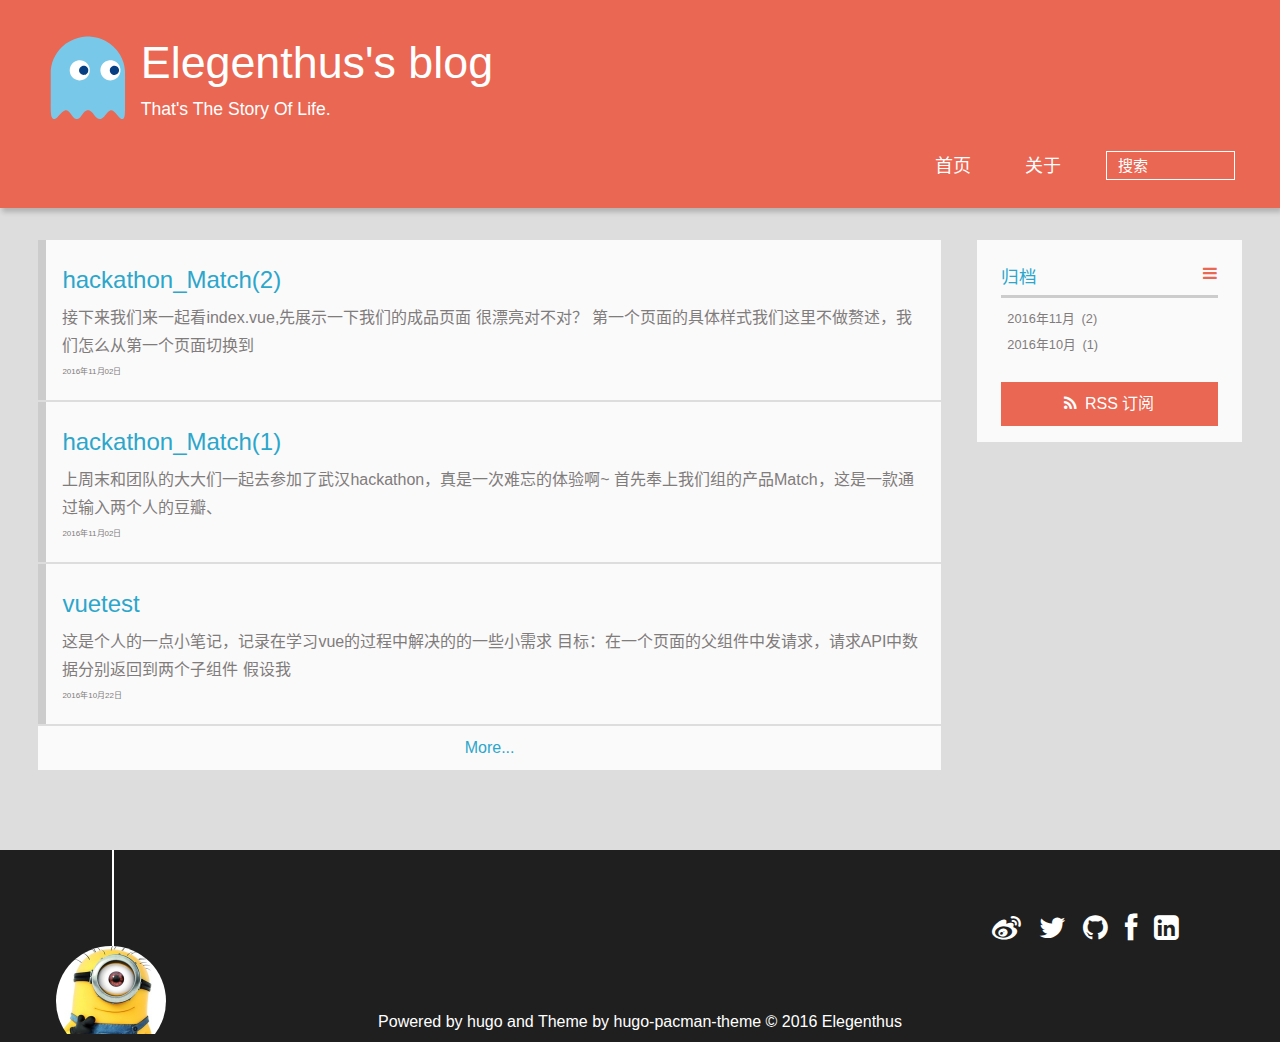
==== index.html @ c54bd573 "refresh hackathon_match(2)" ====
<!DOCTYPE HTML>
<html lang="zh-CN">
<head>
  <meta charset="UTF-8">
  <title>Elegenthus&#39;s blog</title>
  <meta name="viewport" content="width=device-width, initial-scale=1, maximum-scale=3, minimum-scale=1">
  <meta name="keywords" content="">
  <meta name="description" content="Elegenthus&#39;s blog">
  <meta name="author" content="Elegenthus">
  <meta itemprop="name" content="Elegenthus&#39;s blog">
  <meta itemprop="description" content="Elegenthus&#39;s blog">
  <meta itemprop="image" content="https://elegenthus.github.io/img/author.jpg">
  <meta name="twitter:card" content="summary" />
  <meta name="twitter:site" content="@Elegenthus" />
  <meta name="twitter:title" content="Elegenthus&#39;s blog" />
  
  <meta name="twitter:description" content="Hold your head up because you have every right to.">
  <link rel="alternate" href="https://elegenthus.github.io/feed.xml" title="Elegenthus&#39;s blog" type="application/rss+xml"/>
  <link rel="shortcut icon" href="https://elegenthus.github.io/img/favicon.ico"/>
  <link rel="apple-touch-icon" href="https://elegenthus.github.io/apple-touch-icon.png" />
  <link rel="apple-touch-icon-precomposed" href="https://elegenthus.github.io/apple-touch-icon.png" />
  <link rel="stylesheet" href="https://elegenthus.github.io/highlight/styles/github.css">
  <script src="https://elegenthus.github.io/highlight/highlight.pack.js"></script>
  <script>hljs.initHighlightingOnLoad();</script>
  <link rel="stylesheet" href="https://elegenthus.github.io/font/hack/css/hack.min.css">
  <link rel="stylesheet" href="https://elegenthus.github.io/css/style.css">
</head>

<body>
  <header>
    <div>
  
  <div id="imglogo">
    <a href="https://elegenthus.github.io/"><img src="https://elegenthus.github.io/img/logo.svg" alt="Elegenthus&#39;s blog" title="Elegenthus&#39;s blog"/></a>
  </div>
  
  <div id="textlogo">
    <h1 class="site-name"><a href="https://elegenthus.github.io/" title="Elegenthus&#39;s blog">Elegenthus&#39;s blog</a></h1>
    <h2 class="blog-motto">That&#39;s The Story Of Life.</h2>
  </div>
  <div class="navbar"><a class="navbutton navmobile" href="#" title="menu"></a></div>
  <nav class="animated">
    <ul>
      
      <li><a href="/">首页</a></li>
      
      <li><a href="/about/">关于</a></li>
      
      <li>
        <form class="search" method="get" action="https://www.google.com/search">
          <div>
            <input type="text" id="search" name="q" placeholder="搜索">
          </div>
        </form>
      </li>
    </ul>
  </nav>
</div>

  </header>
  <div id="container">
    <div id="main">
      
      
      <section class="post" itemscope itemprop="blogPost">
    <a href="https://elegenthus.github.io/post/hackathon_Match%282%29/" title="hackathon_Match(2)" itemprop="url">
    <h1 itemprop="name">hackathon_Match(2)</h1>
    <p itemprop="description">接下来我们来一起看index.vue,先展示一下我们的成品页面 很漂亮对不对？ 第一个页面的具体样式我们这里不做赘述，我们怎么从第一个页面切换到</p>
    <time datetime="2016-11-02 18:46:18 &#43;0800 CST" itemprop="datePublished">2016年11月02日</time>
  </a>
</section>

      
      
      <section class="post" itemscope itemprop="blogPost">
    <a href="https://elegenthus.github.io/post/hackathon_Match%281%29/" title="hackathon_Match(1)" itemprop="url">
    <h1 itemprop="name">hackathon_Match(1)</h1>
    <p itemprop="description">上周末和团队的大大们一起去参加了武汉hackathon，真是一次难忘的体验啊~ 首先奉上我们组的产品Match，这是一款通过输入两个人的豆瓣、</p>
    <time datetime="2016-11-02 17:07:33 &#43;0800 CST" itemprop="datePublished">2016年11月02日</time>
  </a>
</section>

      
      
      <section class="post" itemscope itemprop="blogPost">
    <a href="https://elegenthus.github.io/post/vuetest/" title="vuetest" itemprop="url">
    <h1 itemprop="name">vuetest</h1>
    <p itemprop="description">这是个人的一点小笔记，记录在学习vue的过程中解决的的一些小需求 目标：在一个页面的父组件中发请求，请求API中数据分别返回到两个子组件 假设我</p>
    <time datetime="2016-10-22 17:17:19 &#43;0800 CST" itemprop="datePublished">2016年10月22日</time>
  </a>
</section>

      
      <nav id="page-nav" class="clearfix">
        <a class="page-number" href="https://elegenthus.github.io/post/">More...</a>
      </nav>
    </div>
    <div class="openaside"><a class="navbutton" href="#" title="显示侧边栏"></a></div>
<div id="asidepart">
<div class="closeaside"><a class="closebutton" href="#" title="隐藏侧边栏"></a></div>
<aside class="clearfix">
  



  



  
  <div class="archiveslist">
    <p class="asidetitle">归档</p>
    <ul class="archive-list">
      
      
      <li class="archive-list-item">
        <a class="archive-list-link" href="https://elegenthus.github.io/post/#2016-11">2016年11月</a><span class="archive-list-count">2</span>
      </li>
      
      
      <li class="archive-list-item">
        <a class="archive-list-link" href="https://elegenthus.github.io/post/#2016-10">2016年10月</a><span class="archive-list-count">1</span>
      </li>
      
    </ul>

  </div>


  



  
<div class="rsspart">
  <a rel="nofollow" href="https://elegenthus.github.io/feed.xml" type="application/rss+xml" target="_blank">RSS 订阅</a>
</div>


</aside>
</div>

  </div>
  <footer><div id="footer" >
  
  <div class="line">
    <span></span>
    <div style='background:no-repeat url("https://elegenthus.github.io/img/author.jpg") left top;-webkit-background-size:6.875em 6.875em;-moz-background-size:6.875em 6.875em;background-size:6.875em 6.875em;' class="author" ></div>
  </div>
  
  
  <section class="info">
    <p> </p>
  </section>
  
  <div class="social-font clearfix">
    
    <a href="http://weibo.com/5664914921" target="_blank" title="weibo"></a>
    
    
    <a href="https://twitter.com/Elegenthus" target="_blank" title="twitter"></a>
    
    
    <a href="https://github.com/Elegenthus" target="_blank" title="github"></a>
    
    
    <a href="https://www.facebook.com/coderzh" target="_blank" title="facebook"></a>
    
    
    <a href="https://www.linkedin.com/coderzh" target="_blank" title="linkedin"></a>
    
  </div>
  <p class="copyright">Powered by <a href="http://gohugo.io" target="_blank" title="hugo">hugo</a> and Theme by <a href="https://github.com/coderzh/hugo-pacman-theme" target="_blank" title="hugo-pacman-theme">hugo-pacman-theme</a> © 2016
    
    <a href="https://elegenthus.github.io/" target="_blank" title="Elegenthus">Elegenthus</a>
    
  </p>
</div>
</footer>
  <script src="https://elegenthus.github.io/js/jquery-2.1.0.min.js"></script>
<script type="text/javascript">
done = false;
$(document).ready(function(){
  $('.navbar').click(function(){
    $('header nav').toggleClass('shownav');
  });
  var myWidth = 0;
  function getSize(){
    if( typeof( window.innerWidth ) == 'number' ) {
      myWidth = window.innerWidth;
    } else if( document.documentElement && document.documentElement.clientWidth) {
      myWidth = document.documentElement.clientWidth;
    };
  };
  var m = $('#main'),
      a = $('#asidepart'),
      c = $('.closeaside'),
      o = $('.openaside');
  $(window).resize(function(){
    getSize();
    if (myWidth >= 1024) {
      $('header nav').removeClass('shownav');
    }else
    {
      m.removeClass('moveMain');
      a.css('display', 'block').removeClass('fadeOut');
      o.css('display', 'none');
    }
  });
  c.click(function(){
    a.addClass('fadeOut').css('display', 'none');
    o.css('display', 'block').addClass('fadeIn');
    m.addClass('moveMain');
  });
  o.click(function(){
    o.css('display', 'none').removeClass('beforeFadeIn');
    a.css('display', 'block').removeClass('fadeOut').addClass('fadeIn');
    m.removeClass('moveMain');
  });
  $(window).scroll(function(){
    o.css("top",Math.max(80,260-$(this).scrollTop()));
  });
  $('form.search').on('submit', function (event) {
    if (false === done) {
      event.preventDefault();
      var orgVal = $(this).find('#search').val();
      $(this).find('#search').val('site:https:\/\/elegenthus.github.io\/ ' + orgVal);
      done = true;
      $(this).submit();
    }
  });
});
</script>

<script type="text/javascript">
$(document).ready(function(){
  var $this = $('.share'),
      url = $this.attr('data-url'),
      encodedUrl = encodeURIComponent(url),
      title = $this.attr('data-title'),
      tsina = $this.attr('data-tsina');
  var html = [
  '<a href="#" class="overlay" id="qrcode"></a>',
  '<div class="qrcode clearfix"><span>扫描二维码分享到微信朋友圈</span><a class="qrclose" href="#share"></a><strong>Loading...Please wait</strong><img id="qrcode-pic" data-src="http://s.jiathis.com/qrcode.php?url=' + encodedUrl + '"/></div>',
  '<a href="#textlogo" class="article-back-to-top" title="Top"></a>',
  '<a href="https://www.facebook.com/sharer.php?u=' + encodedUrl + '" class="article-share-facebook" target="_blank" title="Facebook"></a>',
  '<a href="#qrcode" class="article-share-qrcode" title="QRcode"></a>',
  '<a href="https://twitter.com/intent/tweet?url=' + encodedUrl + '" class="article-share-twitter" target="_blank" title="Twitter"></a>',
  '<a href="http://service.weibo.com/share/share.php?title='+title+'&url='+encodedUrl +'&ralateUid='+ tsina +'&searchPic=true&style=number' +'" class="article-share-weibo" target="_blank" title="Weibo"></a>',
  '<span title="Share to"></span>'
  ].join('');
  $this.append(html);
  $('.article-share-qrcode').click(function(){
    var imgSrc = $('#qrcode-pic').attr('data-src');
    $('#qrcode-pic').attr('src', imgSrc);
    $('#qrcode-pic').load(function(){
        $('.qrcode strong').text(' ');
    });
  });
});
</script>



<script>
  (function(i,s,o,g,r,a,m){i['GoogleAnalyticsObject']=r;i[r]=i[r]||function(){
  (i[r].q=i[r].q||[]).push(arguments)},i[r].l=1*new Date();a=s.createElement(o),
  m=s.getElementsByTagName(o)[0];a.async=1;a.src=g;m.parentNode.insertBefore(a,m)
  })(window,document,'script','//www.google-analytics.com/analytics.js','ga');
  ga('create', 'UA-10147768-2', 'auto');
  ga('send', 'pageview');
  $('#messagesbsb').remove();
</script>



</body>
</html>
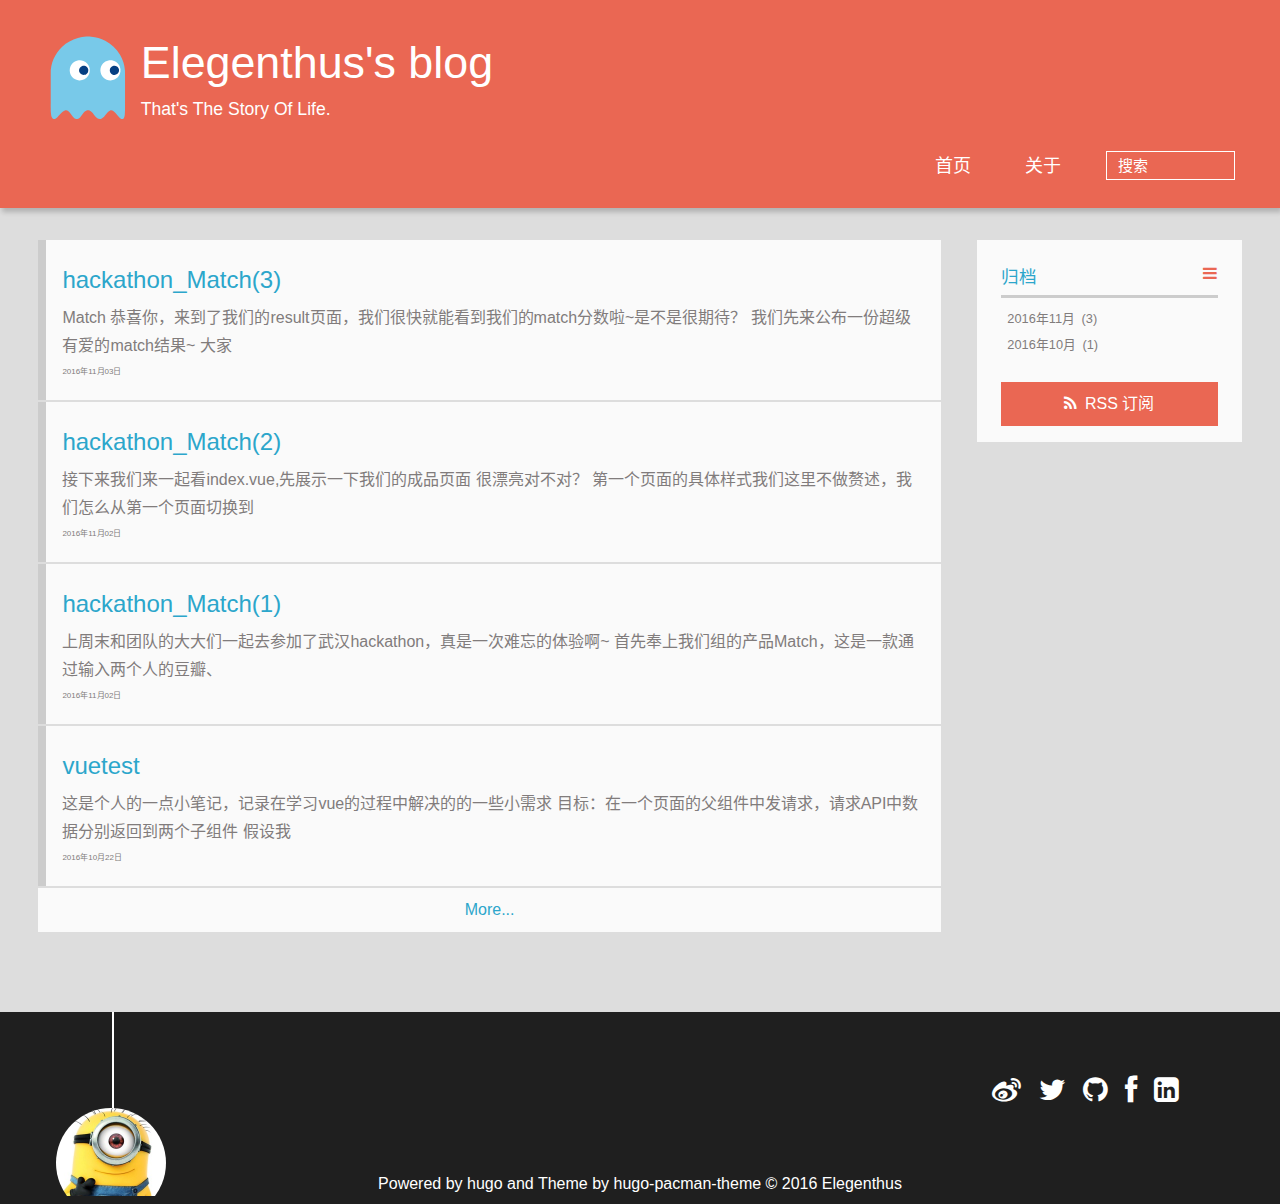
==== commit fc5c3f19: "add hackathon_match" ====
--- a/index.html
+++ b/index.html
@@ -63,6 +63,16 @@
       
       
       <section class="post" itemscope itemprop="blogPost">
+    <a href="https://elegenthus.github.io/post/hackathon_Match%283%29/" title="hackathon_Match(3)" itemprop="url">
+    <h1 itemprop="name">hackathon_Match(3)</h1>
+    <p itemprop="description">Match 恭喜你，来到了我们的result页面，我们很快就能看到我们的match分数啦~是不是很期待？ 我们先来公布一份超级有爱的match结果~ 大家</p>
+    <time datetime="2016-11-03 19:54:22 &#43;0800 CST" itemprop="datePublished">2016年11月03日</time>
+  </a>
+</section>
+
+      
+      
+      <section class="post" itemscope itemprop="blogPost">
     <a href="https://elegenthus.github.io/post/hackathon_Match%282%29/" title="hackathon_Match(2)" itemprop="url">
     <h1 itemprop="name">hackathon_Match(2)</h1>
     <p itemprop="description">接下来我们来一起看index.vue,先展示一下我们的成品页面 很漂亮对不对？ 第一个页面的具体样式我们这里不做赘述，我们怎么从第一个页面切换到</p>
@@ -114,7 +124,7 @@
       
       
       <li class="archive-list-item">
-        <a class="archive-list-link" href="https://elegenthus.github.io/post/#2016-11">2016年11月</a><span class="archive-list-count">2</span>
+        <a class="archive-list-link" href="https://elegenthus.github.io/post/#2016-11">2016年11月</a><span class="archive-list-count">3</span>
       </li>
       
       
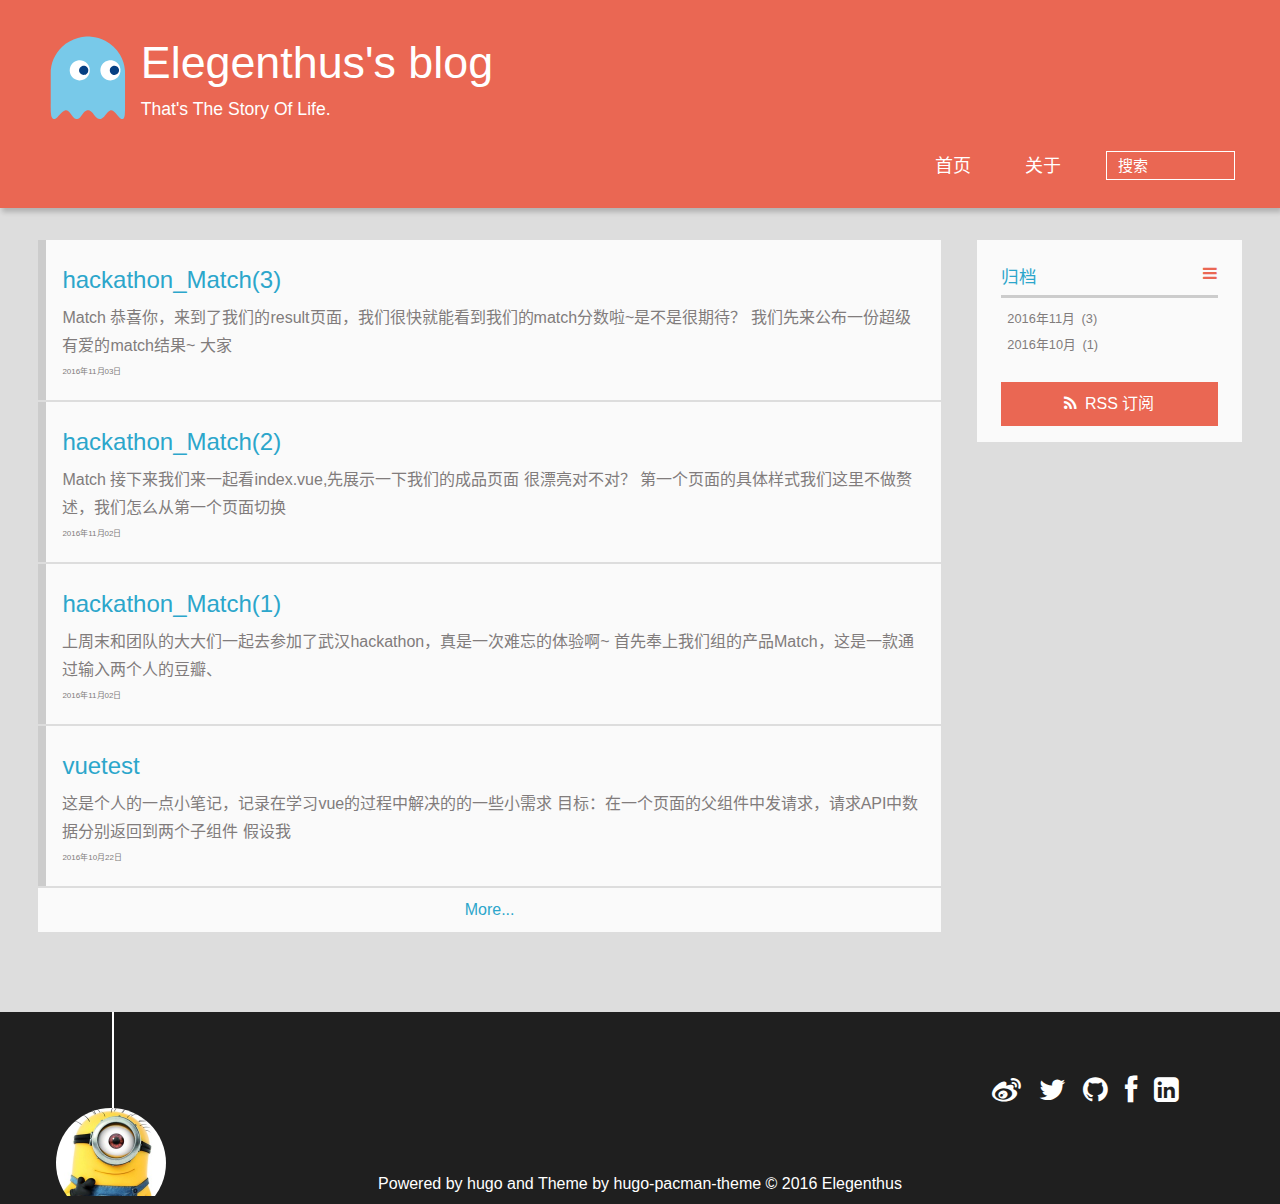
==== commit d7e64e11: "add hackathon_match" ====
--- a/index.html
+++ b/index.html
@@ -75,7 +75,7 @@
       <section class="post" itemscope itemprop="blogPost">
     <a href="https://elegenthus.github.io/post/hackathon_Match%282%29/" title="hackathon_Match(2)" itemprop="url">
     <h1 itemprop="name">hackathon_Match(2)</h1>
-    <p itemprop="description">接下来我们来一起看index.vue,先展示一下我们的成品页面 很漂亮对不对？ 第一个页面的具体样式我们这里不做赘述，我们怎么从第一个页面切换到</p>
+    <p itemprop="description">Match 接下来我们来一起看index.vue,先展示一下我们的成品页面 很漂亮对不对？ 第一个页面的具体样式我们这里不做赘述，我们怎么从第一个页面切换</p>
     <time datetime="2016-11-02 18:46:18 &#43;0800 CST" itemprop="datePublished">2016年11月02日</time>
   </a>
 </section>
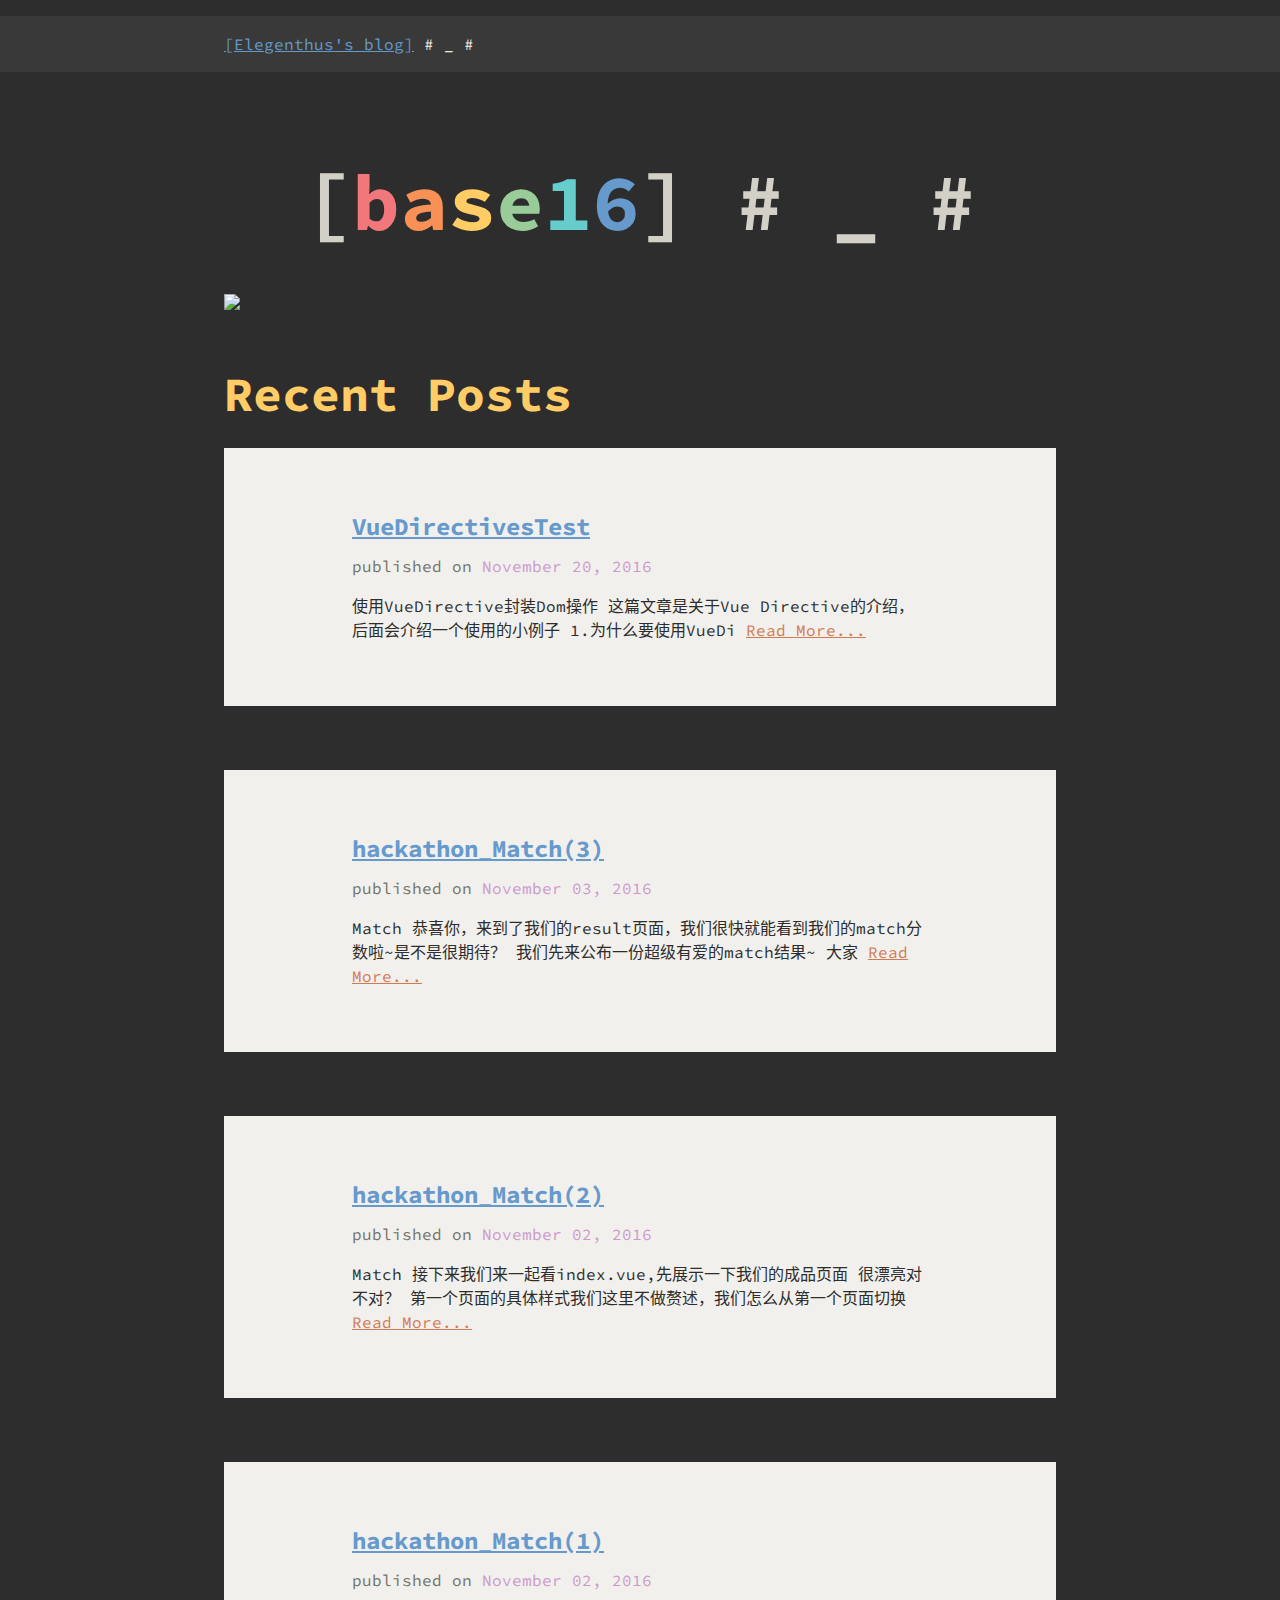
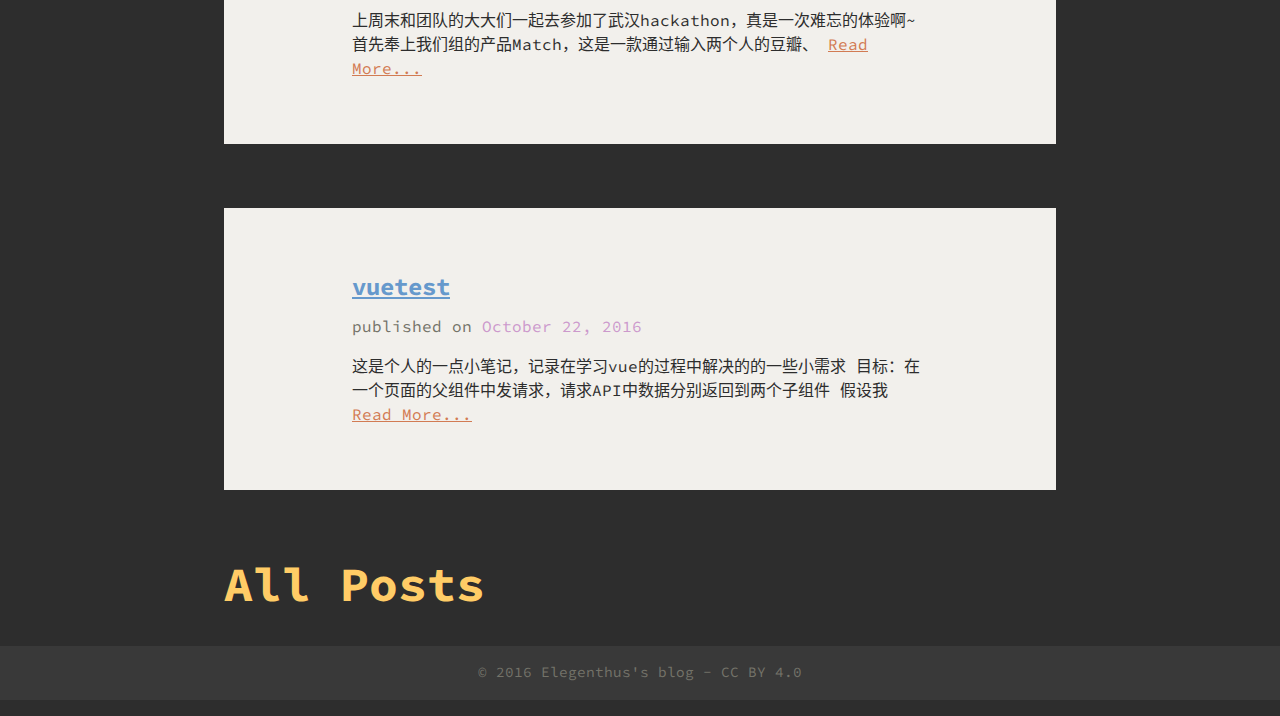
==== commit 0a407f8e: "change theme" ====
--- a/index.html
+++ b/index.html
@@ -1,288 +1,148 @@
-<!DOCTYPE HTML>
+<!DOCTYPE html>
 <html lang="zh-CN">
 <head>
-  <meta charset="UTF-8">
-  <title>Elegenthus&#39;s blog</title>
-  <meta name="viewport" content="width=device-width, initial-scale=1, maximum-scale=3, minimum-scale=1">
-  <meta name="keywords" content="">
-  <meta name="description" content="Elegenthus&#39;s blog">
-  <meta name="author" content="Elegenthus">
-  <meta itemprop="name" content="Elegenthus&#39;s blog">
-  <meta itemprop="description" content="Elegenthus&#39;s blog">
-  <meta itemprop="image" content="https://elegenthus.github.io/img/author.jpg">
-  <meta name="twitter:card" content="summary" />
-  <meta name="twitter:site" content="@Elegenthus" />
-  <meta name="twitter:title" content="Elegenthus&#39;s blog" />
-  
-  <meta name="twitter:description" content="Hold your head up because you have every right to.">
-  <link rel="alternate" href="https://elegenthus.github.io/feed.xml" title="Elegenthus&#39;s blog" type="application/rss+xml"/>
-  <link rel="shortcut icon" href="https://elegenthus.github.io/img/favicon.ico"/>
-  <link rel="apple-touch-icon" href="https://elegenthus.github.io/apple-touch-icon.png" />
-  <link rel="apple-touch-icon-precomposed" href="https://elegenthus.github.io/apple-touch-icon.png" />
-  <link rel="stylesheet" href="https://elegenthus.github.io/highlight/styles/github.css">
-  <script src="https://elegenthus.github.io/highlight/highlight.pack.js"></script>
-  <script>hljs.initHighlightingOnLoad();</script>
-  <link rel="stylesheet" href="https://elegenthus.github.io/font/hack/css/hack.min.css">
-  <link rel="stylesheet" href="https://elegenthus.github.io/css/style.css">
+<meta charset="utf-8">
+<meta name="description" content="">
+<meta name="keywords" content="">
+<meta name="author" content="">
+<meta name="generator" content="Hugo 0.15" />
+<meta name="viewport" content="width=device-width, initial-scale=1">
+<link rel="stylesheet" href="https://Elegenthus.github.io/css/style.css" type="text/css">
+<link rel="stylesheet" href="https://fonts.googleapis.com/css?family=Source+Code+Pro:400,700" type="text/css">
+<link rel="alternate" href="https://Elegenthus.github.io/index.xml" type="application/rss+xml" title="Elegenthus&#39;s blog">
+<title>Elegenthus&#39;s blog</title>
 </head>
+<body>
 
-<body>
-  <header>
-    <div>
-  
-  <div id="imglogo">
-    <a href="https://elegenthus.github.io/"><img src="https://elegenthus.github.io/img/logo.svg" alt="Elegenthus&#39;s blog" title="Elegenthus&#39;s blog"/></a>
+<header>
+  <div class="container clearfix">
+    <a class="path" href="https://elegenthus.github.io/">[Elegenthus&#39;s blog]</a>
+    <span class="caret"># _ #</span>
+    <div class="right">
+      
+    </div>
   </div>
-  
-  <div id="textlogo">
-    <h1 class="site-name"><a href="https://elegenthus.github.io/" title="Elegenthus&#39;s blog">Elegenthus&#39;s blog</a></h1>
-    <h2 class="blog-motto">That&#39;s The Story Of Life.</h2>
-  </div>
-  <div class="navbar"><a class="navbutton navmobile" href="#" title="menu"></a></div>
-  <nav class="animated">
-    <ul>
-      
-      <li><a href="/">首页</a></li>
-      
-      <li><a href="/about/">关于</a></li>
-      
-      <li>
-        <form class="search" method="get" action="https://www.google.com/search">
-          <div>
-            <input type="text" id="search" name="q" placeholder="搜索">
-          </div>
-        </form>
-      </li>
-    </ul>
-  </nav>
-</div>
+</header>
 
-  </header>
-  <div id="container">
-    <div id="main">
-      
-      
-      <section class="post" itemscope itemprop="blogPost">
-    <a href="https://elegenthus.github.io/post/hackathon_Match%283%29/" title="hackathon_Match(3)" itemprop="url">
-    <h1 itemprop="name">hackathon_Match(3)</h1>
-    <p itemprop="description">Match 恭喜你，来到了我们的result页面，我们很快就能看到我们的match分数啦~是不是很期待？ 我们先来公布一份超级有爱的match结果~ 大家</p>
-    <time datetime="2016-11-03 19:54:22 &#43;0800 CST" itemprop="datePublished">2016年11月03日</time>
-  </a>
-</section>
-
-      
-      
-      <section class="post" itemscope itemprop="blogPost">
-    <a href="https://elegenthus.github.io/post/hackathon_Match%282%29/" title="hackathon_Match(2)" itemprop="url">
-    <h1 itemprop="name">hackathon_Match(2)</h1>
-    <p itemprop="description">Match 接下来我们来一起看index.vue,先展示一下我们的成品页面 很漂亮对不对？ 第一个页面的具体样式我们这里不做赘述，我们怎么从第一个页面切换</p>
-    <time datetime="2016-11-02 18:46:18 &#43;0800 CST" itemprop="datePublished">2016年11月02日</time>
-  </a>
-</section>
-
-      
-      
-      <section class="post" itemscope itemprop="blogPost">
-    <a href="https://elegenthus.github.io/post/hackathon_Match%281%29/" title="hackathon_Match(1)" itemprop="url">
-    <h1 itemprop="name">hackathon_Match(1)</h1>
-    <p itemprop="description">上周末和团队的大大们一起去参加了武汉hackathon，真是一次难忘的体验啊~ 首先奉上我们组的产品Match，这是一款通过输入两个人的豆瓣、</p>
-    <time datetime="2016-11-02 17:07:33 &#43;0800 CST" itemprop="datePublished">2016年11月02日</time>
-  </a>
-</section>
-
-      
-      
-      <section class="post" itemscope itemprop="blogPost">
-    <a href="https://elegenthus.github.io/post/vuetest/" title="vuetest" itemprop="url">
-    <h1 itemprop="name">vuetest</h1>
-    <p itemprop="description">这是个人的一点小笔记，记录在学习vue的过程中解决的的一些小需求 目标：在一个页面的父组件中发请求，请求API中数据分别返回到两个子组件 假设我</p>
-    <time datetime="2016-10-22 17:17:19 &#43;0800 CST" itemprop="datePublished">2016年10月22日</time>
-  </a>
-</section>
-
-      
-      <nav id="page-nav" class="clearfix">
-        <a class="page-number" href="https://elegenthus.github.io/post/">More...</a>
-      </nav>
-    </div>
-    <div class="openaside"><a class="navbutton" href="#" title="显示侧边栏"></a></div>
-<div id="asidepart">
-<div class="closeaside"><a class="closebutton" href="#" title="隐藏侧边栏"></a></div>
-<aside class="clearfix">
-  
+<div class="container">
 
 
 
+<main role="main" class="homepage">
+
   
+<h1 class="site-title">
+  <span class="base05">[</span><span class="base08">b</span><span class="base09">a</span><span class="base0a">s</span><span class="base0b">e</span><span class="base0c">1</span><span class="base0d">6</span><span class="base05">]</span>
+  <span class="base05"># _ #</span>
+</h1>
+
+<div class="hero-logo">
+  <img src="https://elegenthus.github.io/img/base16-eighties.svg">
+</div>
+
+<div style="text-align: center;">
+  
+</div>
+
+
+  <h1 class="headline">Recent Posts</h1>
+
+  <div class="article-list">
+    
+      
+<article class="list-item" itemscope itemtype="http://schema.org/Blog">
+  <h2 class="headline" itemprop="headline"><a href="/post/VueDirectivesTest/">VueDirectivesTest</a></h2>
+  <div class="meta">
+
+    <span class="key">published on</span>
+    <span class="val"><time itemprop="datePublished" datetime="2016-11-20">November 20, 2016</time></span>
+
+  </div>
+  <section class="summary">
+    使用VueDirective封装Dom操作 这篇文章是关于Vue Directive的介绍，后面会介绍一个使用的小例子 1.为什么要使用VueDi  <a href="/post/VueDirectivesTest/">Read More...</a>
+  </section>
+</article>
+
+    
+      
+<article class="list-item" itemscope itemtype="http://schema.org/Blog">
+  <h2 class="headline" itemprop="headline"><a href="/post/hackathon_Match%283%29/">hackathon_Match(3)</a></h2>
+  <div class="meta">
+
+    <span class="key">published on</span>
+    <span class="val"><time itemprop="datePublished" datetime="2016-11-03">November 03, 2016</time></span>
+
+  </div>
+  <section class="summary">
+    Match 恭喜你，来到了我们的result页面，我们很快就能看到我们的match分数啦~是不是很期待？ 我们先来公布一份超级有爱的match结果~ 大家  <a href="/post/hackathon_Match%283%29/">Read More...</a>
+  </section>
+</article>
+
+    
+      
+<article class="list-item" itemscope itemtype="http://schema.org/Blog">
+  <h2 class="headline" itemprop="headline"><a href="/post/hackathon_Match%282%29/">hackathon_Match(2)</a></h2>
+  <div class="meta">
+
+    <span class="key">published on</span>
+    <span class="val"><time itemprop="datePublished" datetime="2016-11-02">November 02, 2016</time></span>
+
+  </div>
+  <section class="summary">
+    Match 接下来我们来一起看index.vue,先展示一下我们的成品页面 很漂亮对不对？ 第一个页面的具体样式我们这里不做赘述，我们怎么从第一个页面切换  <a href="/post/hackathon_Match%282%29/">Read More...</a>
+  </section>
+</article>
+
+    
+      
+<article class="list-item" itemscope itemtype="http://schema.org/Blog">
+  <h2 class="headline" itemprop="headline"><a href="/post/hackathon_Match%281%29/">hackathon_Match(1)</a></h2>
+  <div class="meta">
+
+    <span class="key">published on</span>
+    <span class="val"><time itemprop="datePublished" datetime="2016-11-02">November 02, 2016</time></span>
+
+  </div>
+  <section class="summary">
+    上周末和团队的大大们一起去参加了武汉hackathon，真是一次难忘的体验啊~ 首先奉上我们组的产品Match，这是一款通过输入两个人的豆瓣、  <a href="/post/hackathon_Match%281%29/">Read More...</a>
+  </section>
+</article>
+
+    
+      
+<article class="list-item" itemscope itemtype="http://schema.org/Blog">
+  <h2 class="headline" itemprop="headline"><a href="/post/vuetest/">vuetest</a></h2>
+  <div class="meta">
+
+    <span class="key">published on</span>
+    <span class="val"><time itemprop="datePublished" datetime="2016-10-22">October 22, 2016</time></span>
+
+  </div>
+  <section class="summary">
+    这是个人的一点小笔记，记录在学习vue的过程中解决的的一些小需求 目标：在一个页面的父组件中发请求，请求API中数据分别返回到两个子组件 假设我  <a href="/post/vuetest/">Read More...</a>
+  </section>
+</article>
+
+    
+  </div>
+
+<a href="/post/" class="all-post-link" style="text-decoration:none;"><h1 class="headline">All Posts</h1></a>
 
 
 
-  
-  <div class="archiveslist">
-    <p class="asidetitle">归档</p>
-    <ul class="archive-list">
-      
-      
-      <li class="archive-list-item">
-        <a class="archive-list-link" href="https://elegenthus.github.io/post/#2016-11">2016年11月</a><span class="archive-list-count">3</span>
-      </li>
-      
-      
-      <li class="archive-list-item">
-        <a class="archive-list-link" href="https://elegenthus.github.io/post/#2016-10">2016年10月</a><span class="archive-list-count">1</span>
-      </li>
-      
-    </ul>
 
-  </div>
-
-
-  
+</main>
 
 
 
-  
-<div class="rsspart">
-  <a rel="nofollow" href="https://elegenthus.github.io/feed.xml" type="application/rss+xml" target="_blank">RSS 订阅</a>
 </div>
 
-
-</aside>
-</div>
-
+<footer>
+  <div class="container">
+    <span class="copyright">&copy; 2016 Elegenthus&#39;s blog - <a rel="license" href="http://creativecommons.org/licenses/by/4.0/">CC BY 4.0</a></span>
   </div>
-  <footer><div id="footer" >
-  
-  <div class="line">
-    <span></span>
-    <div style='background:no-repeat url("https://elegenthus.github.io/img/author.jpg") left top;-webkit-background-size:6.875em 6.875em;-moz-background-size:6.875em 6.875em;background-size:6.875em 6.875em;' class="author" ></div>
-  </div>
-  
-  
-  <section class="info">
-    <p> </p>
-  </section>
-  
-  <div class="social-font clearfix">
-    
-    <a href="http://weibo.com/5664914921" target="_blank" title="weibo"></a>
-    
-    
-    <a href="https://twitter.com/Elegenthus" target="_blank" title="twitter"></a>
-    
-    
-    <a href="https://github.com/Elegenthus" target="_blank" title="github"></a>
-    
-    
-    <a href="https://www.facebook.com/coderzh" target="_blank" title="facebook"></a>
-    
-    
-    <a href="https://www.linkedin.com/coderzh" target="_blank" title="linkedin"></a>
-    
-  </div>
-  <p class="copyright">Powered by <a href="http://gohugo.io" target="_blank" title="hugo">hugo</a> and Theme by <a href="https://github.com/coderzh/hugo-pacman-theme" target="_blank" title="hugo-pacman-theme">hugo-pacman-theme</a> © 2016
-    
-    <a href="https://elegenthus.github.io/" target="_blank" title="Elegenthus">Elegenthus</a>
-    
-  </p>
-</div>
 </footer>
-  <script src="https://elegenthus.github.io/js/jquery-2.1.0.min.js"></script>
-<script type="text/javascript">
-done = false;
-$(document).ready(function(){
-  $('.navbar').click(function(){
-    $('header nav').toggleClass('shownav');
-  });
-  var myWidth = 0;
-  function getSize(){
-    if( typeof( window.innerWidth ) == 'number' ) {
-      myWidth = window.innerWidth;
-    } else if( document.documentElement && document.documentElement.clientWidth) {
-      myWidth = document.documentElement.clientWidth;
-    };
-  };
-  var m = $('#main'),
-      a = $('#asidepart'),
-      c = $('.closeaside'),
-      o = $('.openaside');
-  $(window).resize(function(){
-    getSize();
-    if (myWidth >= 1024) {
-      $('header nav').removeClass('shownav');
-    }else
-    {
-      m.removeClass('moveMain');
-      a.css('display', 'block').removeClass('fadeOut');
-      o.css('display', 'none');
-    }
-  });
-  c.click(function(){
-    a.addClass('fadeOut').css('display', 'none');
-    o.css('display', 'block').addClass('fadeIn');
-    m.addClass('moveMain');
-  });
-  o.click(function(){
-    o.css('display', 'none').removeClass('beforeFadeIn');
-    a.css('display', 'block').removeClass('fadeOut').addClass('fadeIn');
-    m.removeClass('moveMain');
-  });
-  $(window).scroll(function(){
-    o.css("top",Math.max(80,260-$(this).scrollTop()));
-  });
-  $('form.search').on('submit', function (event) {
-    if (false === done) {
-      event.preventDefault();
-      var orgVal = $(this).find('#search').val();
-      $(this).find('#search').val('site:https:\/\/elegenthus.github.io\/ ' + orgVal);
-      done = true;
-      $(this).submit();
-    }
-  });
-});
-</script>
-
-<script type="text/javascript">
-$(document).ready(function(){
-  var $this = $('.share'),
-      url = $this.attr('data-url'),
-      encodedUrl = encodeURIComponent(url),
-      title = $this.attr('data-title'),
-      tsina = $this.attr('data-tsina');
-  var html = [
-  '<a href="#" class="overlay" id="qrcode"></a>',
-  '<div class="qrcode clearfix"><span>扫描二维码分享到微信朋友圈</span><a class="qrclose" href="#share"></a><strong>Loading...Please wait</strong><img id="qrcode-pic" data-src="http://s.jiathis.com/qrcode.php?url=' + encodedUrl + '"/></div>',
-  '<a href="#textlogo" class="article-back-to-top" title="Top"></a>',
-  '<a href="https://www.facebook.com/sharer.php?u=' + encodedUrl + '" class="article-share-facebook" target="_blank" title="Facebook"></a>',
-  '<a href="#qrcode" class="article-share-qrcode" title="QRcode"></a>',
-  '<a href="https://twitter.com/intent/tweet?url=' + encodedUrl + '" class="article-share-twitter" target="_blank" title="Twitter"></a>',
-  '<a href="http://service.weibo.com/share/share.php?title='+title+'&url='+encodedUrl +'&ralateUid='+ tsina +'&searchPic=true&style=number' +'" class="article-share-weibo" target="_blank" title="Weibo"></a>',
-  '<span title="Share to"></span>'
-  ].join('');
-  $this.append(html);
-  $('.article-share-qrcode').click(function(){
-    var imgSrc = $('#qrcode-pic').attr('data-src');
-    $('#qrcode-pic').attr('src', imgSrc);
-    $('#qrcode-pic').load(function(){
-        $('.qrcode strong').text(' ');
-    });
-  });
-});
-</script>
-
-
-
-<script>
-  (function(i,s,o,g,r,a,m){i['GoogleAnalyticsObject']=r;i[r]=i[r]||function(){
-  (i[r].q=i[r].q||[]).push(arguments)},i[r].l=1*new Date();a=s.createElement(o),
-  m=s.getElementsByTagName(o)[0];a.async=1;a.src=g;m.parentNode.insertBefore(a,m)
-  })(window,document,'script','//www.google-analytics.com/analytics.js','ga');
-  ga('create', 'UA-10147768-2', 'auto');
-  ga('send', 'pageview');
-  $('#messagesbsb').remove();
-</script>
-
-
 
 </body>
 </html>
+
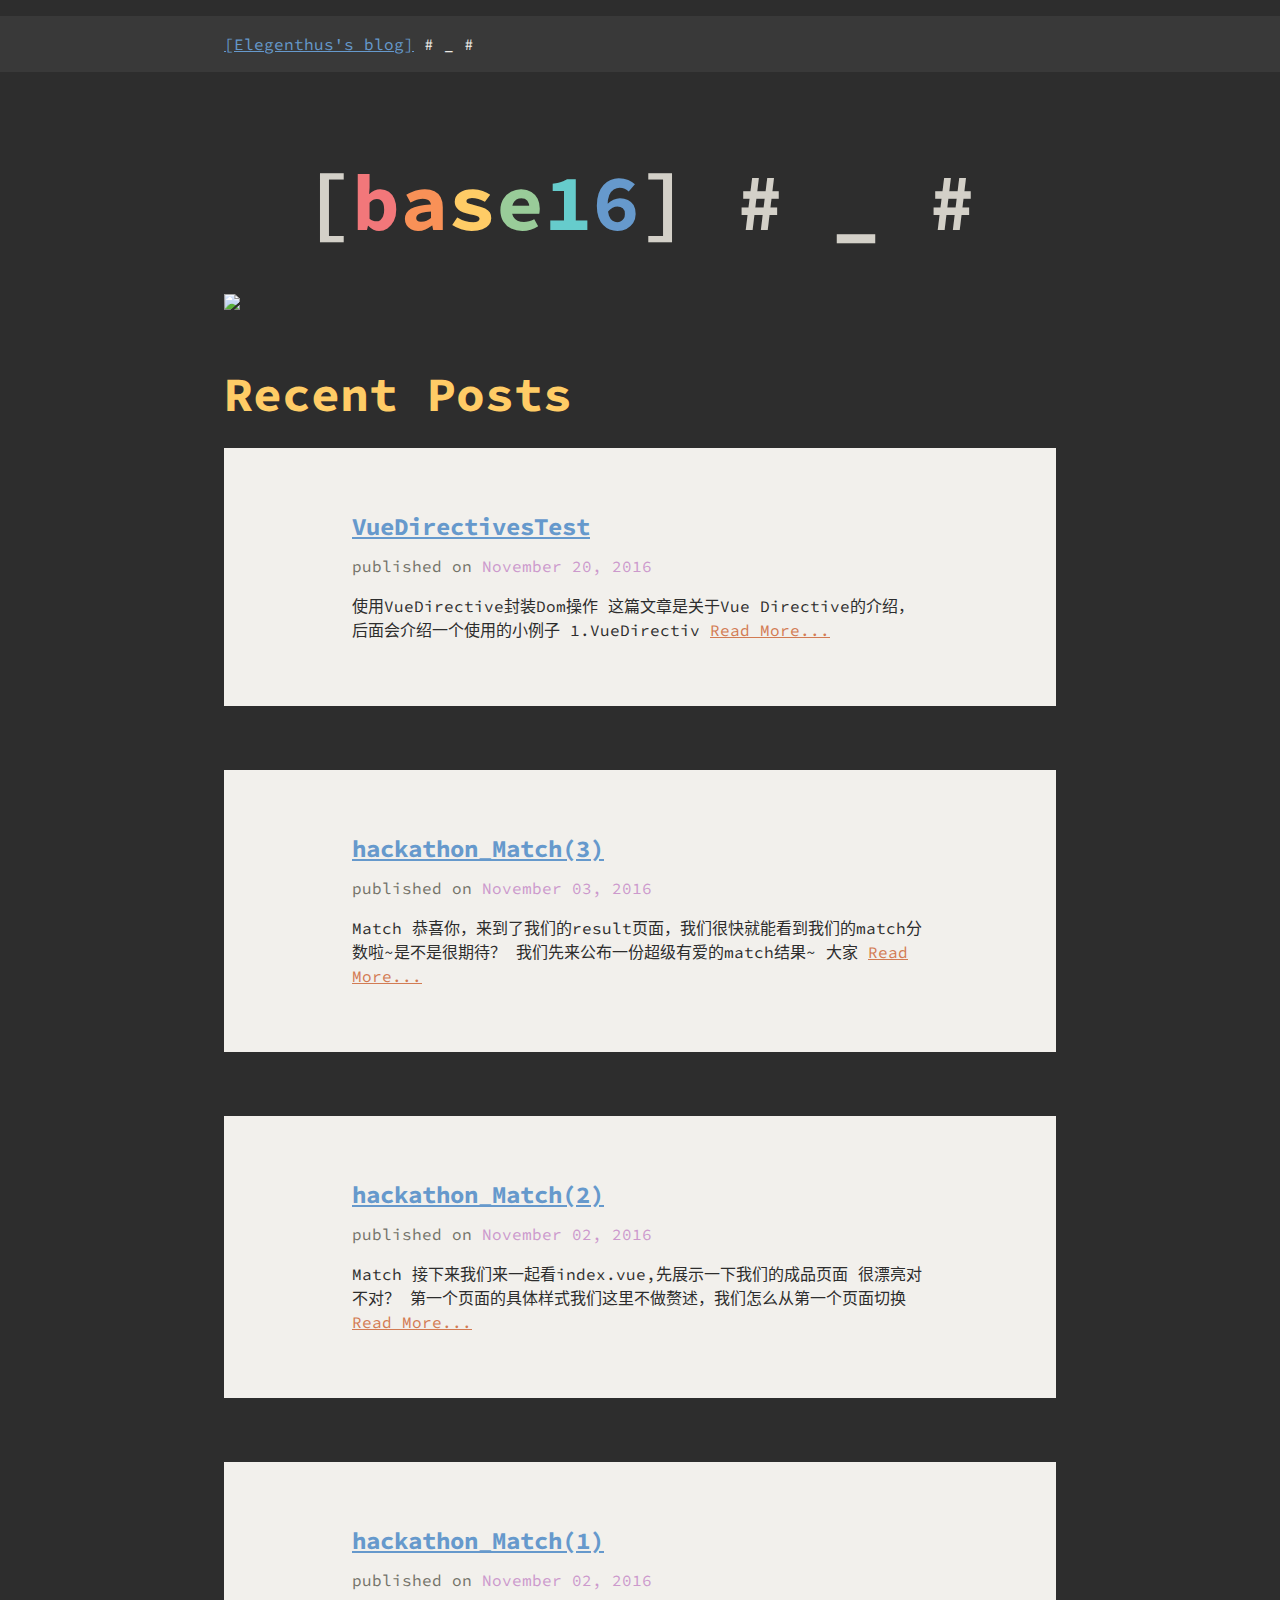
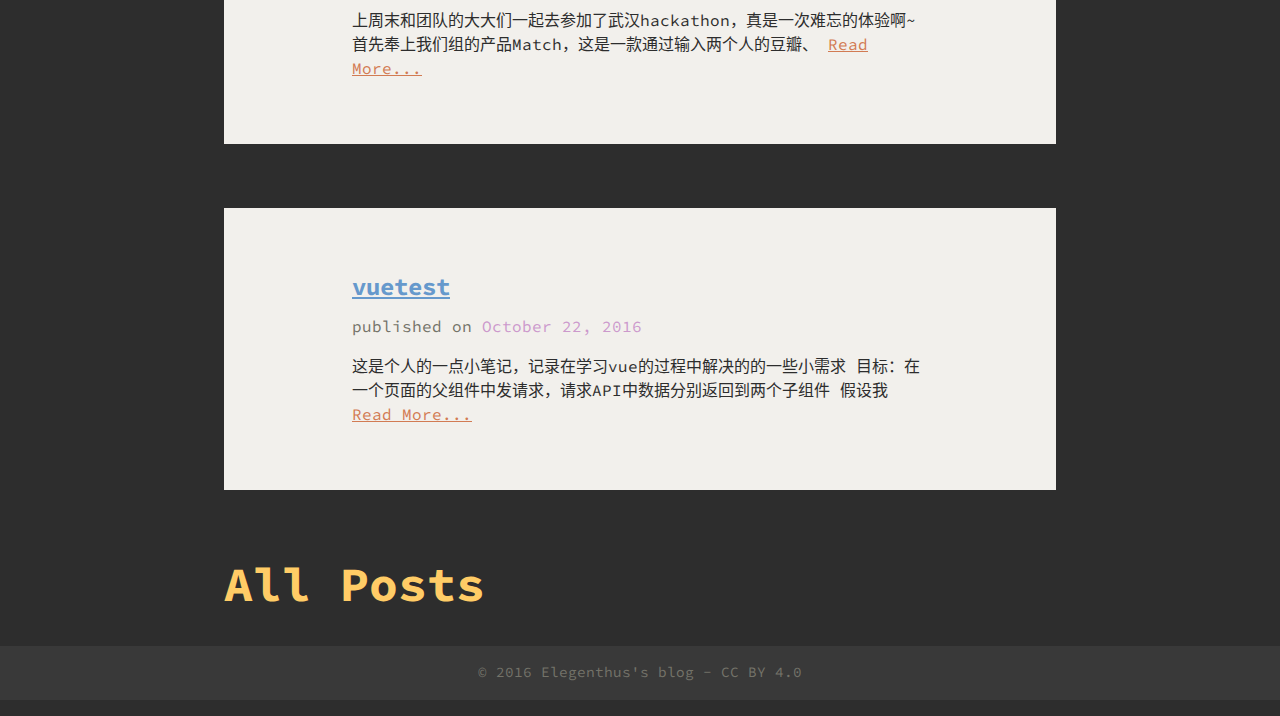
==== commit 3b54d7e5: "modify" ====
--- a/index.html
+++ b/index.html
@@ -59,7 +59,7 @@
 
   </div>
   <section class="summary">
-    使用VueDirective封装Dom操作 这篇文章是关于Vue Directive的介绍，后面会介绍一个使用的小例子 1.为什么要使用VueDi  <a href="/post/VueDirectivesTest/">Read More...</a>
+    使用VueDirective封装Dom操作 这篇文章是关于Vue Directive的介绍，后面会介绍一个使用的小例子 1.VueDirectiv  <a href="/post/VueDirectivesTest/">Read More...</a>
   </section>
 </article>
 
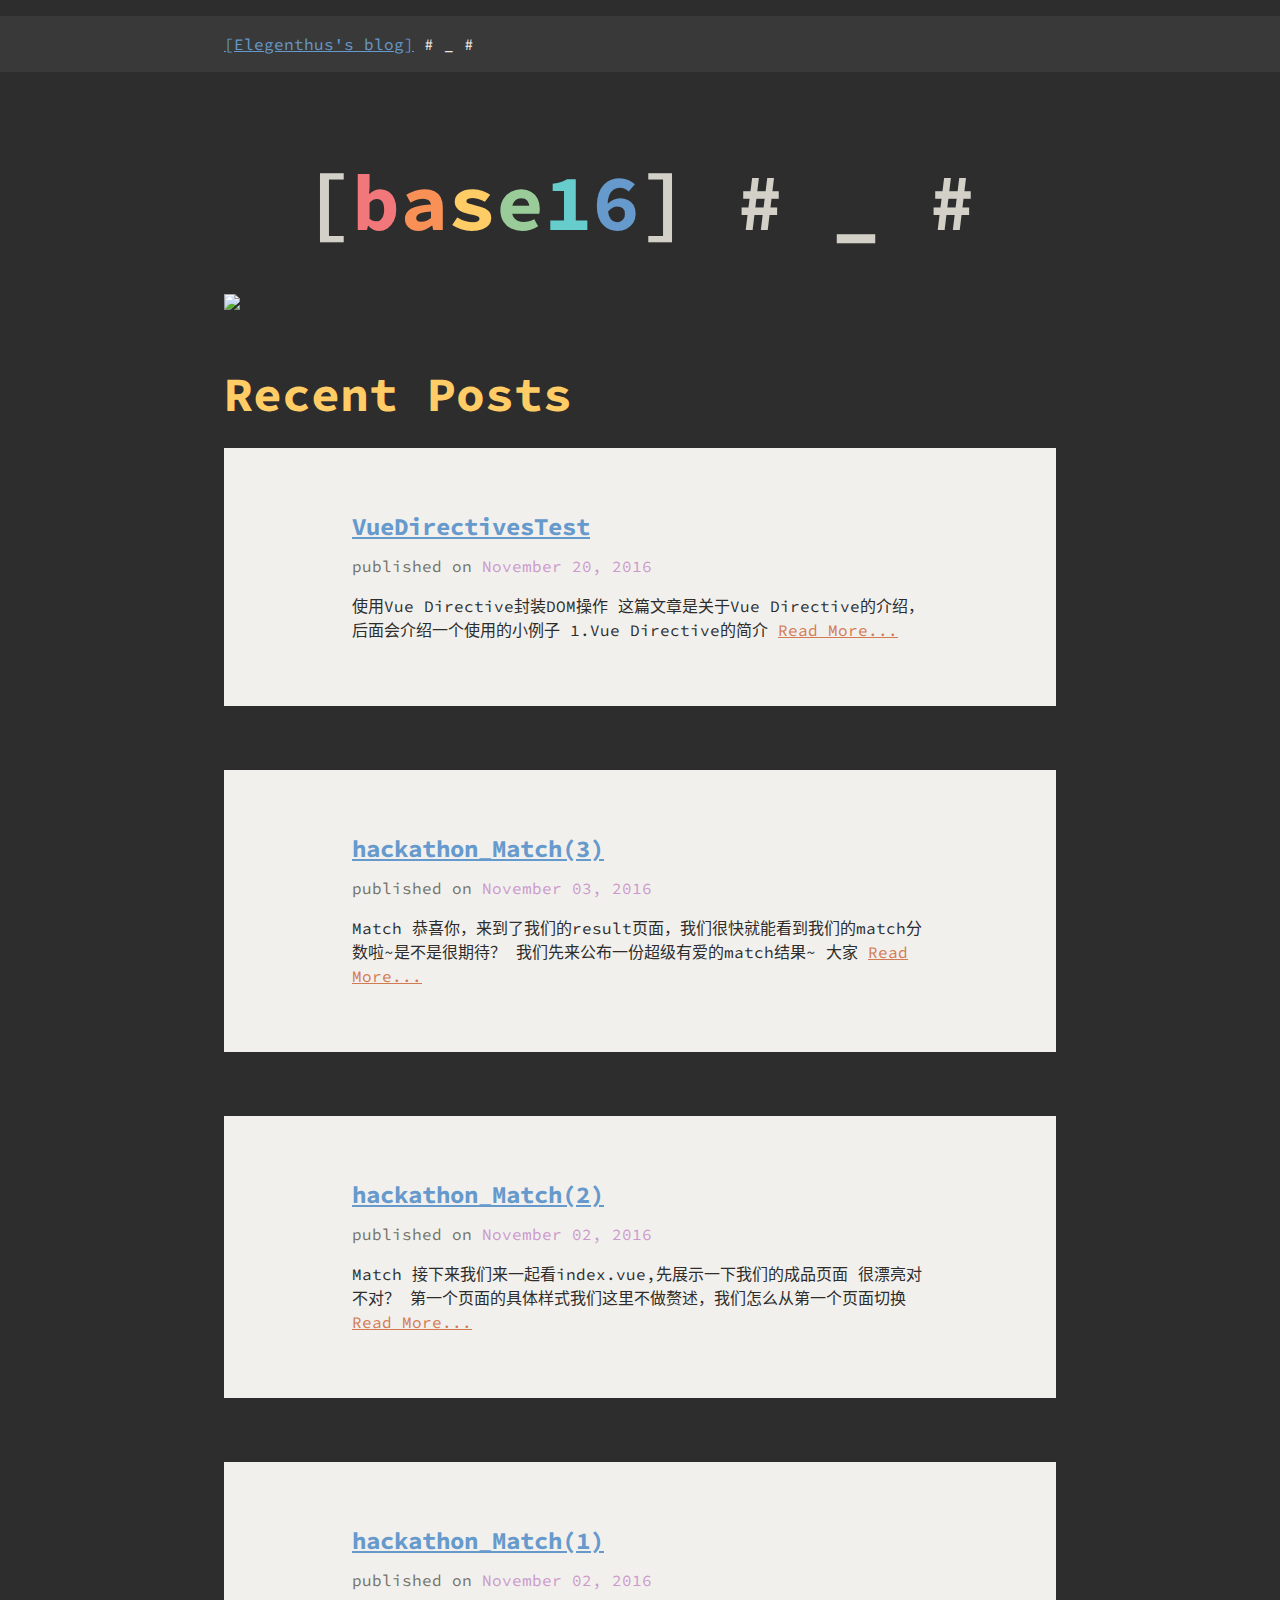
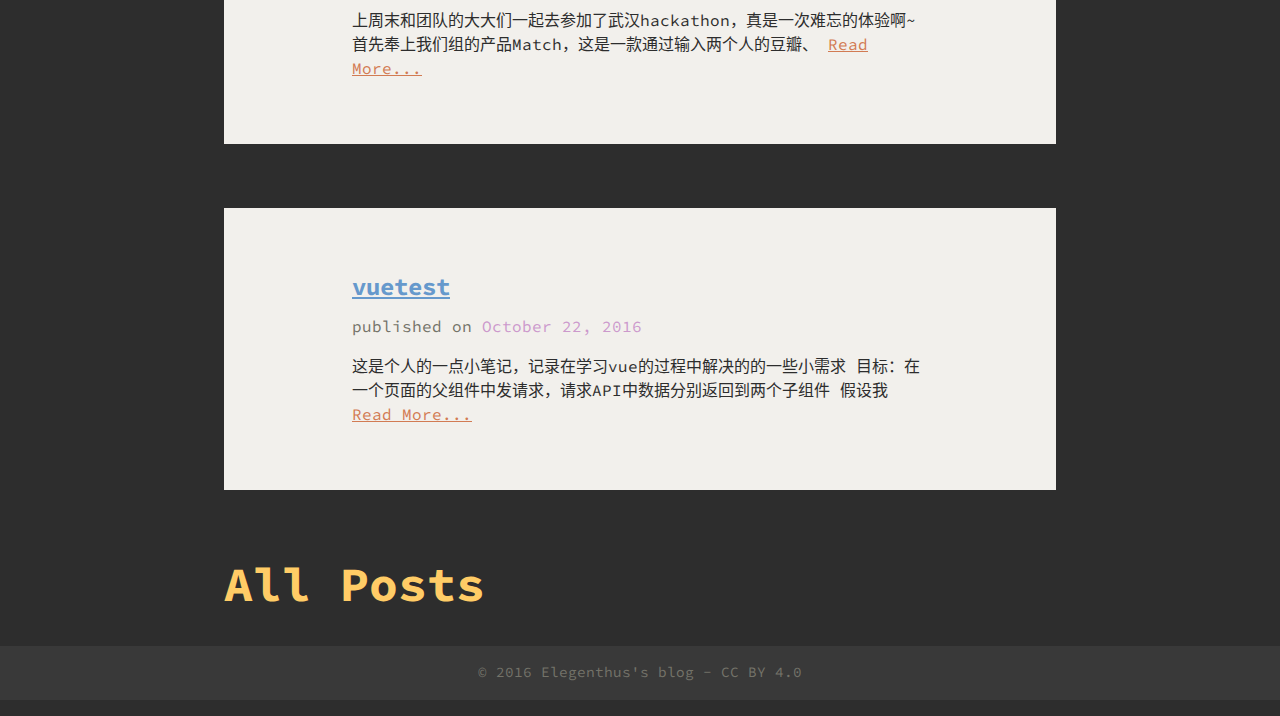
==== commit 5a9837a3: "modify vuederectivetest" ====
--- a/index.html
+++ b/index.html
@@ -59,7 +59,7 @@
 
   </div>
   <section class="summary">
-    使用VueDirective封装Dom操作 这篇文章是关于Vue Directive的介绍，后面会介绍一个使用的小例子 1.VueDirectiv  <a href="/post/VueDirectivesTest/">Read More...</a>
+    使用Vue Directive封装DOM操作 这篇文章是关于Vue Directive的介绍，后面会介绍一个使用的小例子 1.Vue Directive的简介  <a href="/post/VueDirectivesTest/">Read More...</a>
   </section>
 </article>
 
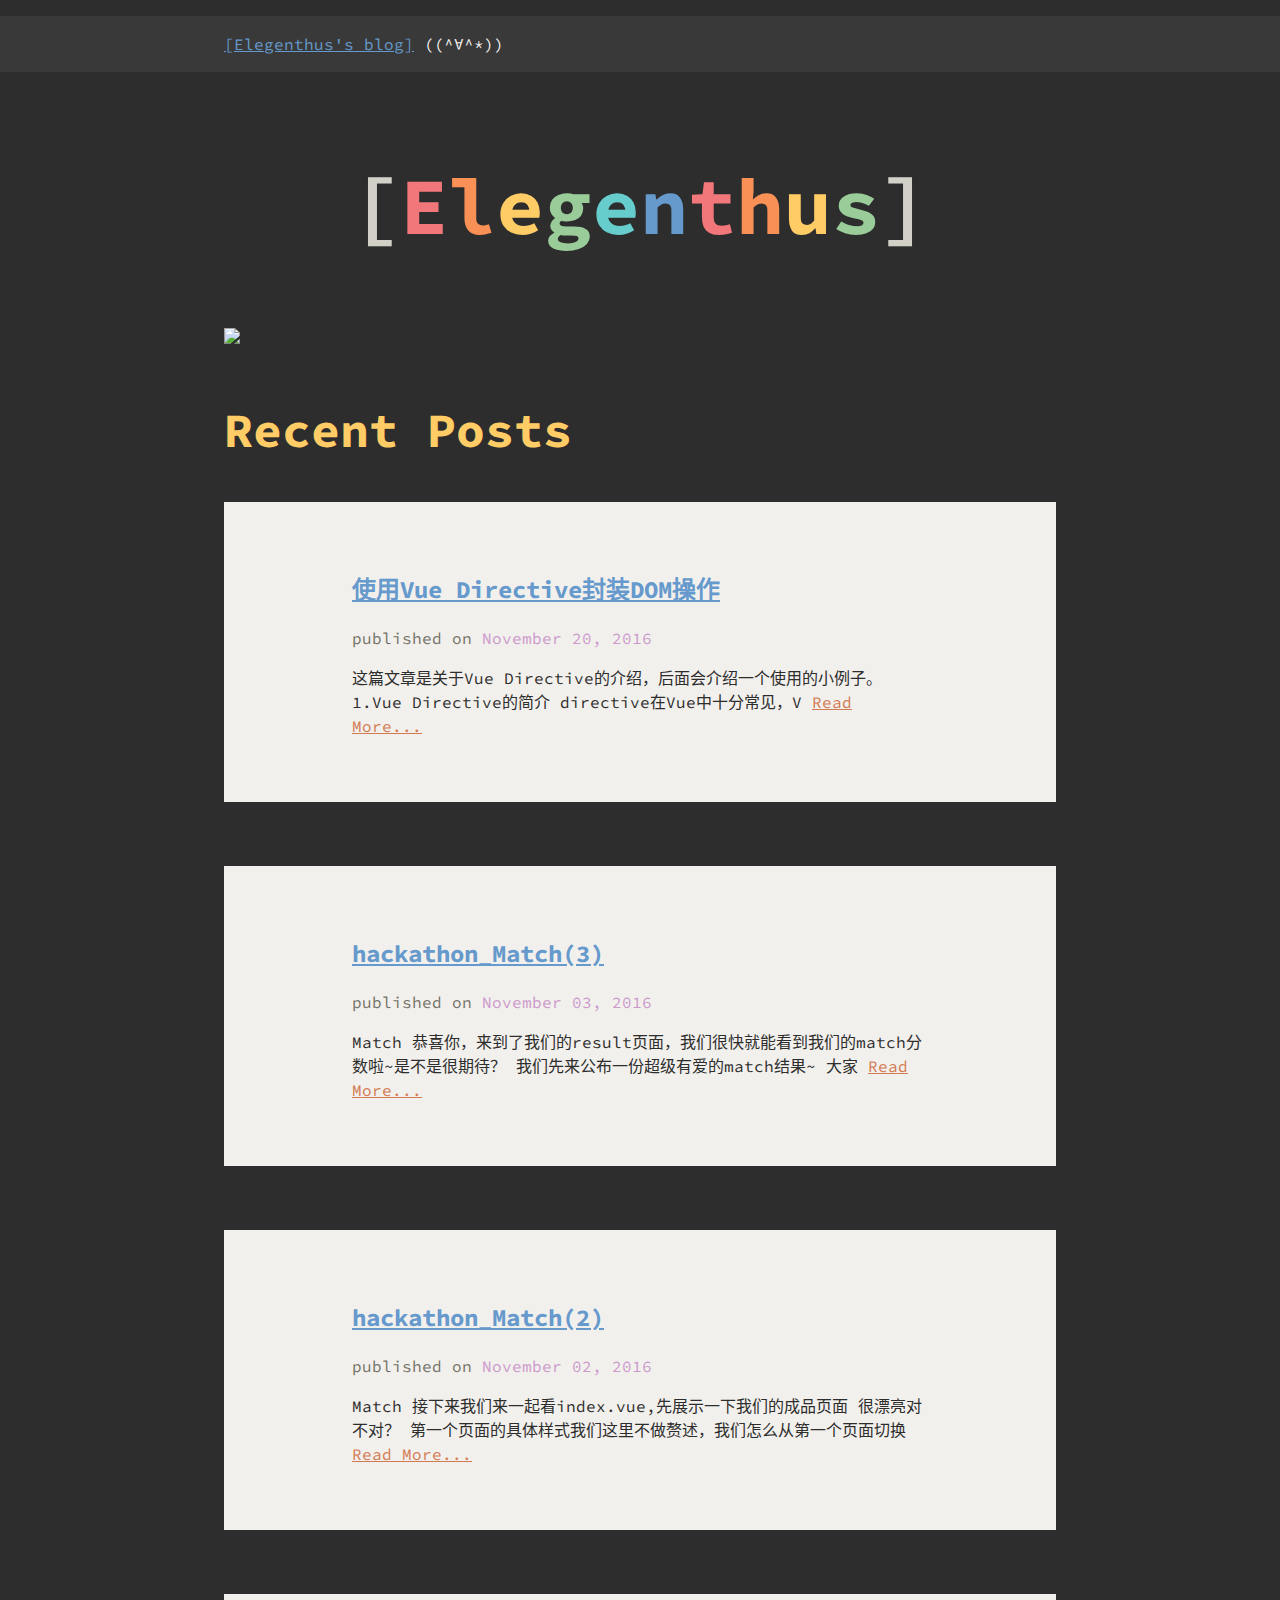
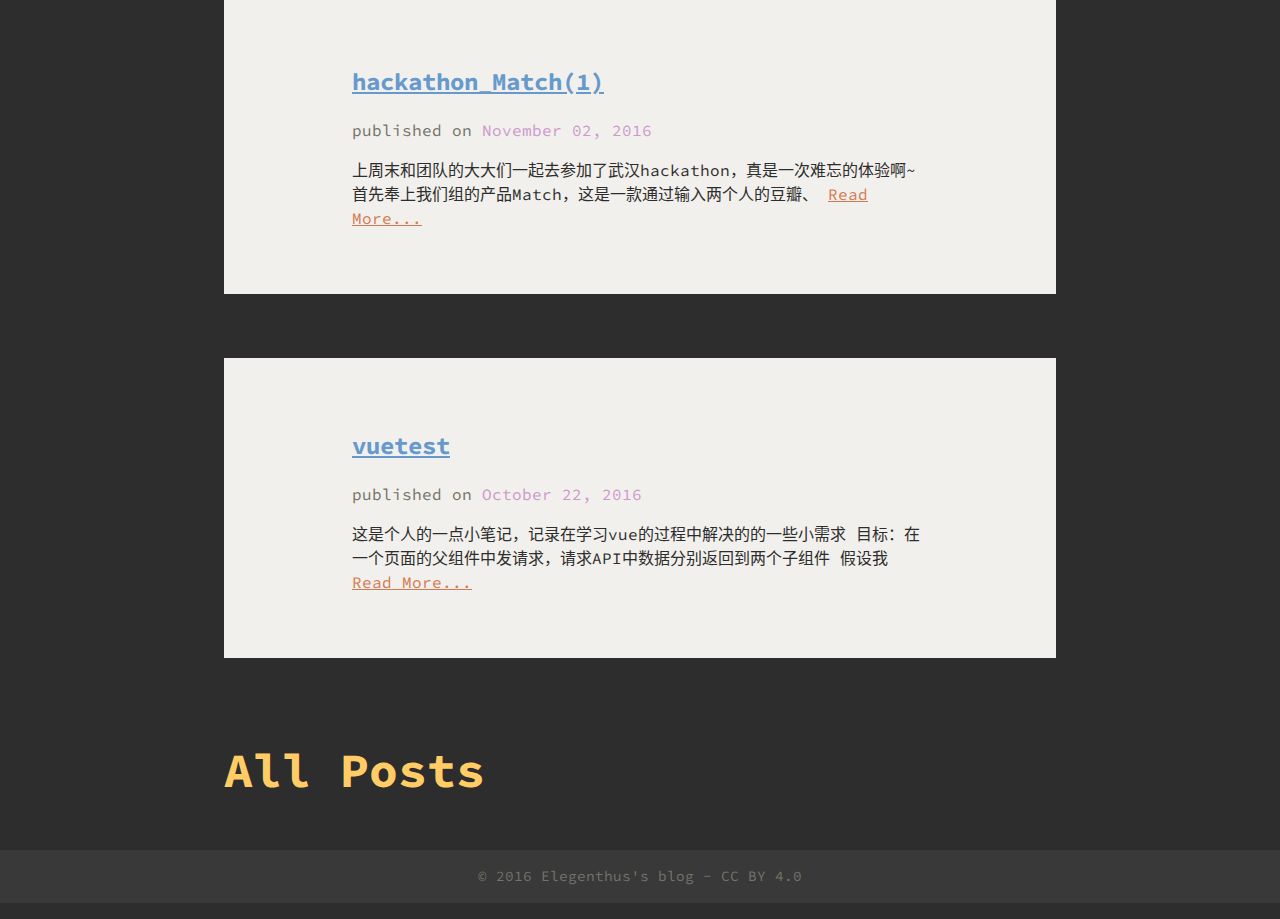
==== commit 2f0fb273: "change title" ====
--- a/index.html
+++ b/index.html
@@ -17,7 +17,7 @@
 <header>
   <div class="container clearfix">
     <a class="path" href="https://elegenthus.github.io/">[Elegenthus&#39;s blog]</a>
-    <span class="caret"># _ #</span>
+    <span class="caret">((^∀^*))</span>
     <div class="right">
       
     </div>
@@ -32,8 +32,7 @@
 
   
 <h1 class="site-title">
-  <span class="base05">[</span><span class="base08">b</span><span class="base09">a</span><span class="base0a">s</span><span class="base0b">e</span><span class="base0c">1</span><span class="base0d">6</span><span class="base05">]</span>
-  <span class="base05"># _ #</span>
+  <span class="base05">[</span><span class="base08">E</span><span class="base09">l</span><span class="base0a">e</span><span class="base0b">g</span><span class="base0c">e</span><span class="base0d">n</span><span class="base08">t</span><span class="base09">h</span><span class="base0a">u</span><span class="base0b">s</span><span class="base05">]</span>
 </h1>
 
 <div class="hero-logo">
@@ -51,7 +50,7 @@
     
       
 <article class="list-item" itemscope itemtype="http://schema.org/Blog">
-  <h2 class="headline" itemprop="headline"><a href="/post/VueDirectivesTest/">VueDirectivesTest</a></h2>
+  <h2 class="headline" itemprop="headline"><a href="/post/VueDirectivesTest/">使用Vue Directive封装DOM操作</a></h2>
   <div class="meta">
 
     <span class="key">published on</span>
@@ -59,7 +58,7 @@
 
   </div>
   <section class="summary">
-    使用Vue Directive封装DOM操作 这篇文章是关于Vue Directive的介绍，后面会介绍一个使用的小例子 1.Vue Directive的简介  <a href="/post/VueDirectivesTest/">Read More...</a>
+    这篇文章是关于Vue Directive的介绍，后面会介绍一个使用的小例子。 1.Vue Directive的简介 directive在Vue中十分常见，V  <a href="/post/VueDirectivesTest/">Read More...</a>
   </section>
 </article>
 
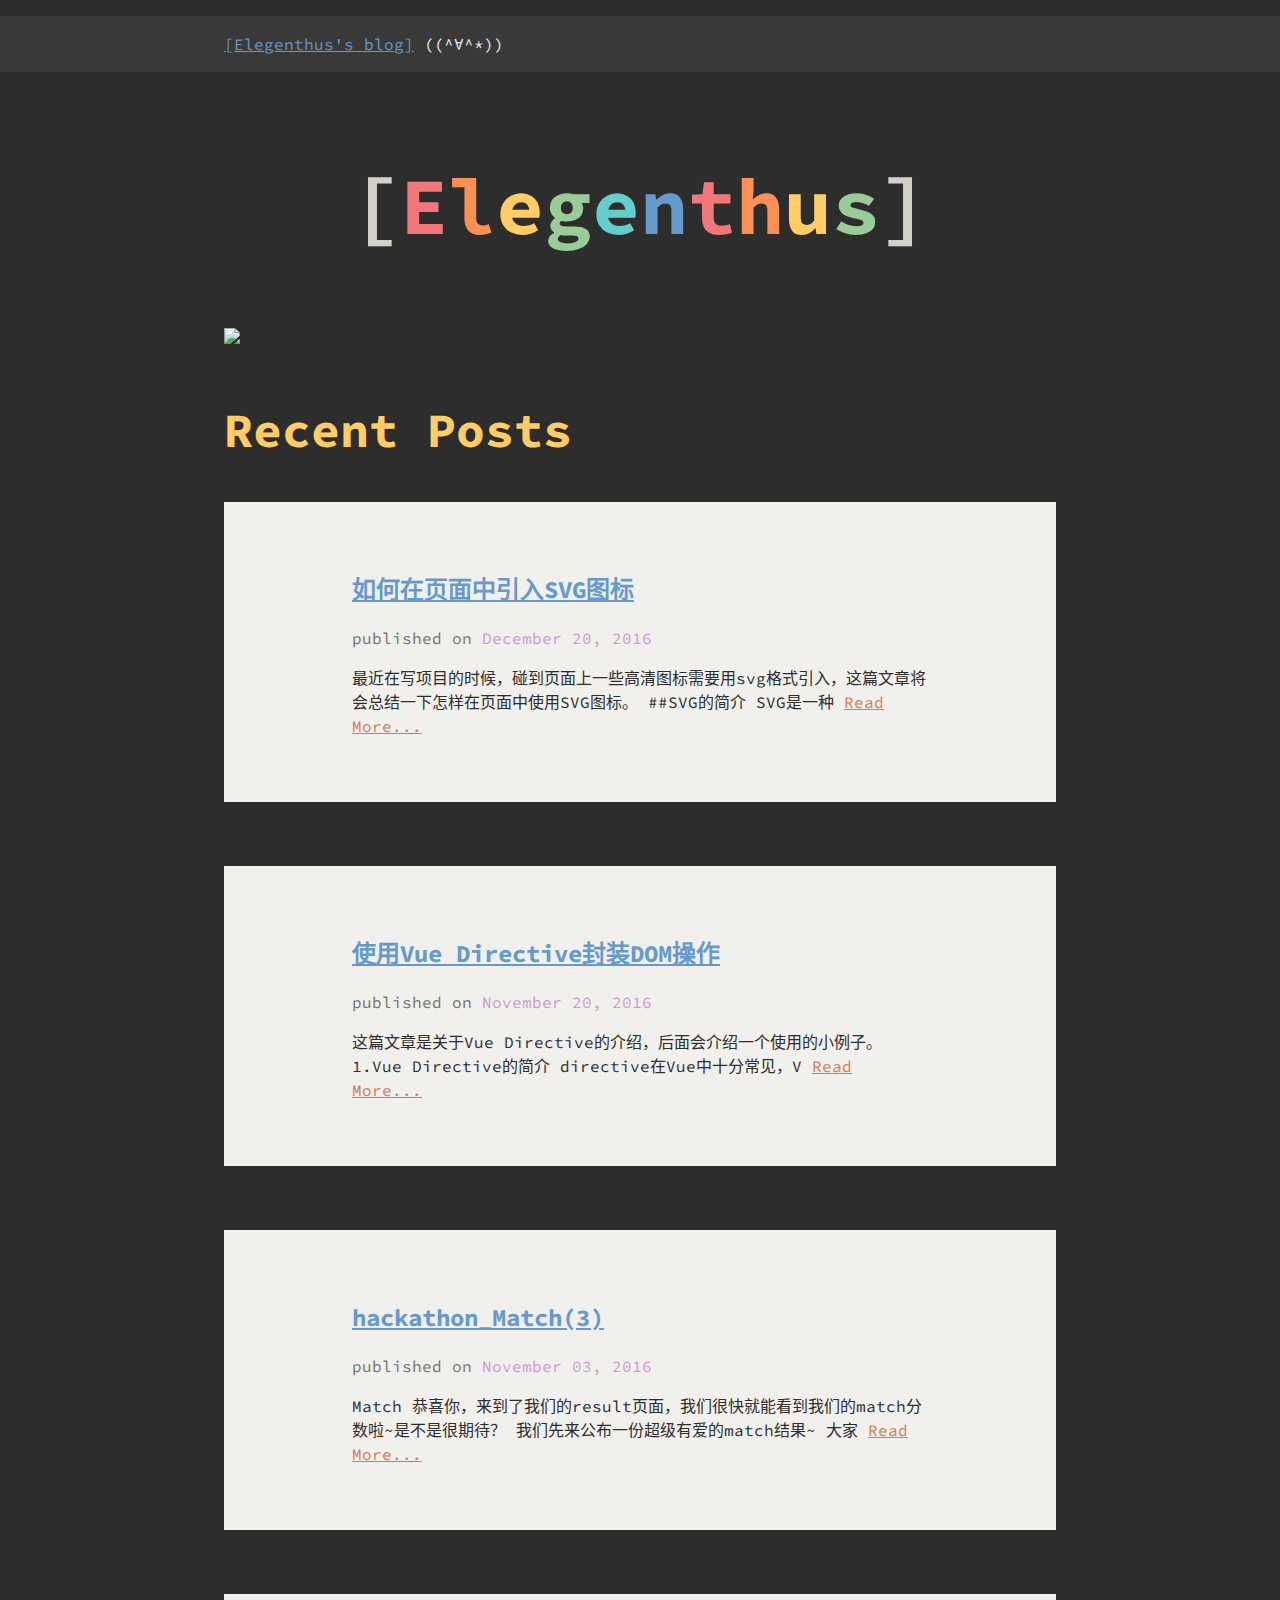
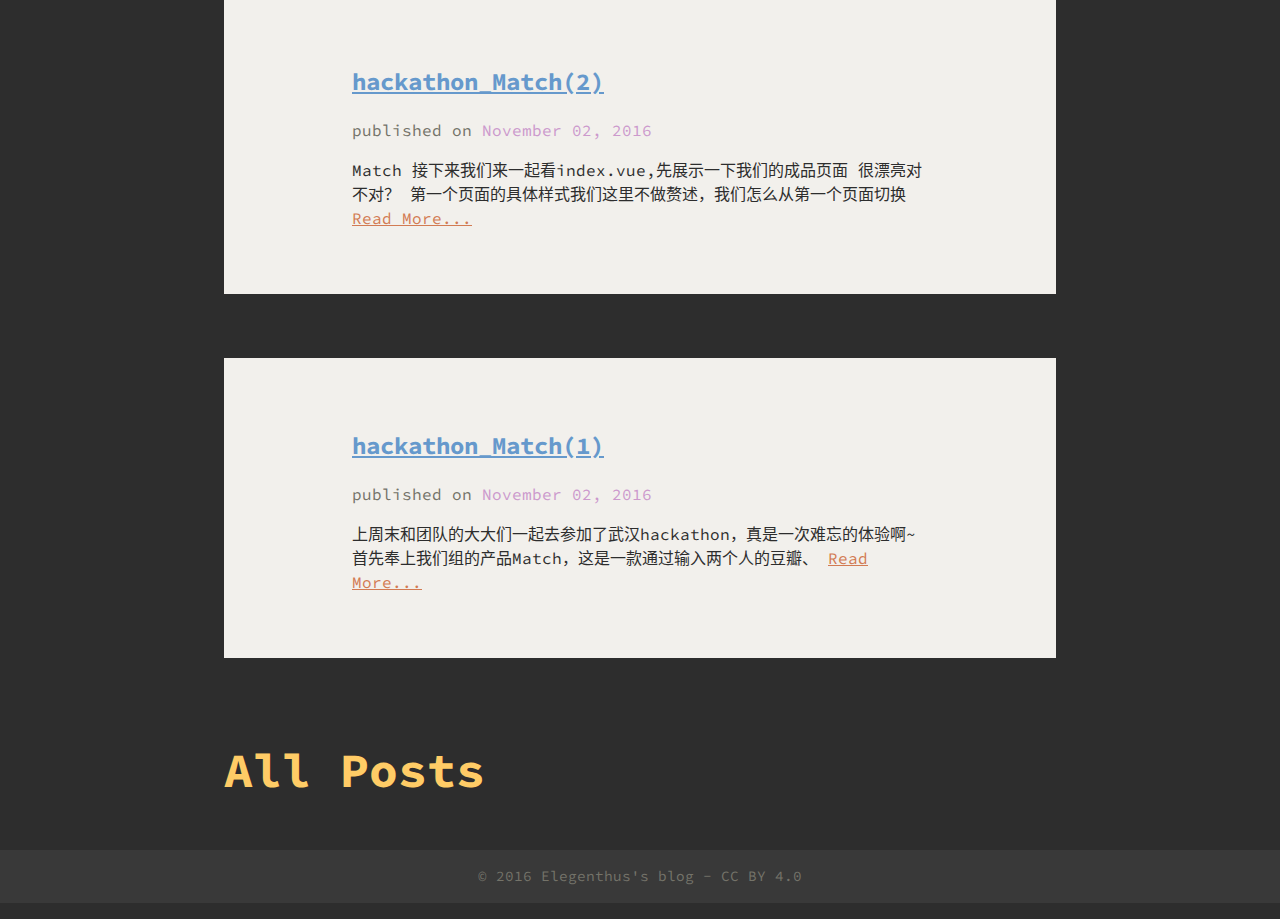
==== commit b55adc08: "add svg" ====
--- a/index.html
+++ b/index.html
@@ -47,6 +47,21 @@
   <h1 class="headline">Recent Posts</h1>
 
   <div class="article-list">
+    
+      
+<article class="list-item" itemscope itemtype="http://schema.org/Blog">
+  <h2 class="headline" itemprop="headline"><a href="/post/svg/">如何在页面中引入SVG图标</a></h2>
+  <div class="meta">
+
+    <span class="key">published on</span>
+    <span class="val"><time itemprop="datePublished" datetime="2016-12-20">December 20, 2016</time></span>
+
+  </div>
+  <section class="summary">
+    最近在写项目的时候，碰到页面上一些高清图标需要用svg格式引入，这篇文章将会总结一下怎样在页面中使用SVG图标。 ##SVG的简介 SVG是一种  <a href="/post/svg/">Read More...</a>
+  </section>
+</article>
+
     
       
 <article class="list-item" itemscope itemtype="http://schema.org/Blog">
@@ -108,21 +123,6 @@
 </article>
 
     
-      
-<article class="list-item" itemscope itemtype="http://schema.org/Blog">
-  <h2 class="headline" itemprop="headline"><a href="/post/vuetest/">vuetest</a></h2>
-  <div class="meta">
-
-    <span class="key">published on</span>
-    <span class="val"><time itemprop="datePublished" datetime="2016-10-22">October 22, 2016</time></span>
-
-  </div>
-  <section class="summary">
-    这是个人的一点小笔记，记录在学习vue的过程中解决的的一些小需求 目标：在一个页面的父组件中发请求，请求API中数据分别返回到两个子组件 假设我  <a href="/post/vuetest/">Read More...</a>
-  </section>
-</article>
-
-    
   </div>
 
 <a href="/post/" class="all-post-link" style="text-decoration:none;"><h1 class="headline">All Posts</h1></a>
